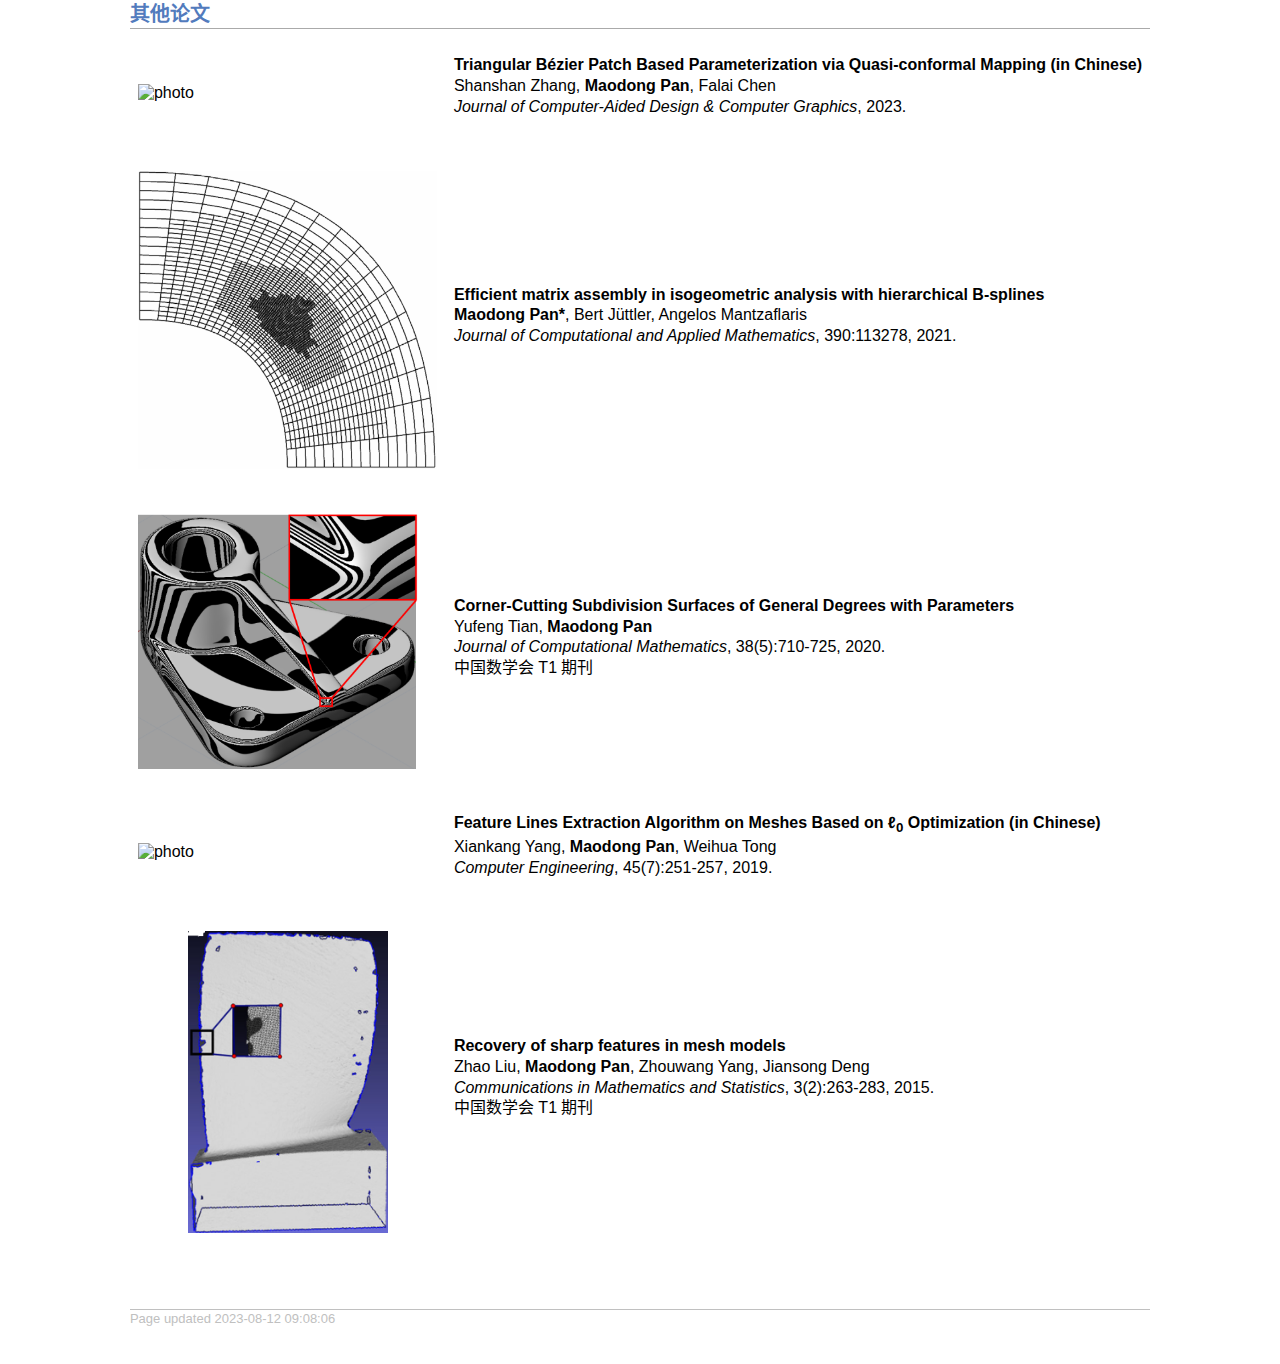
==== otherpublication.html @ eb7d7591 "Add files via upload" ====
<!DOCTYPE html>
<html lang="zh-cn">
<head>
	<link rel="stylesheet" href="./css/jemdoc.css" type="text/css">
	<title>Publications</title>
</head>
<body>
	<table id="tlayout">
		<tbody>
			<tr valign="top">
				<td id="layout-content">
					<h2>其他论文</h2>
					<table class="imgtable">
						<tbody>
							<tr>
								<td><img src="./img/jcadcg.png" alt="photo" width="350px" height=auto></td>
								<td align="left">
									<p>
										<b>Triangular Bézier Patch Based Parameterization via Quasi-conformal Mapping (in Chinese)</b><br>
										Shanshan Zhang, <b>Maodong Pan</b>, Falai Chen<br>
										<i>Journal of Computer-Aided Design & Computer Graphics</i>, 2023.
									</p>
								</td>
							</tr>
							<tr>
								<td><img src="./img/jcam.png" alt="photo" width="300px" height=auto></td>
								<td align="left">
									<p>
										<b>Efficient matrix assembly in isogeometric analysis with hierarchical B-splines</b><br>
										<b>Maodong Pan*</b>, Bert J&uuml;ttler, Angelos Mantzaflaris<br>
										<i>Journal of Computational and Applied Mathematics</i>, 390:113278, 2021.
									</p>
								</td>
							</tr>
							<tr>
								<td><img src="./img/jcm.png" alt="photo" width="280px" height=auto></td>
								<td align="left">
									<p>
										<b>Corner-Cutting Subdivision Surfaces of General Degrees with Parameters</b><br>
										Yufeng Tian, <b>Maodong Pan</b><br>
										<i>Journal of Computational Mathematics</i>, 38(5):710-725, 2020.<br>
										中国数学会 T1 期刊
									</p>
								</td>
							</tr>
							<tr>
								<td><img src="./img/ce.png" alt="photo" width="350px" height=auto></td>
								<td align="left">
									<p>
										<b>Feature Lines Extraction Algorithm on Meshes Based on ℓ<sub>0</sub> Optimization (in Chinese)</b><br>
										Xiankang Yang, <b>Maodong Pan</b>, Weihua Tong<br>
										<i>Computer Engineering</i>, 45(7):251-257, 2019.
									</p>
								</td>
							</tr>
							<tr>
								<td style="text-align:center"><img src="./img/cims.png" alt="photo" width="200px" height=auto></td>
								<td align="center">
									<p>
										<b>Recovery of sharp features in mesh models</b><br>
										Zhao Liu, <b>Maodong Pan</b>, Zhouwang Yang, Jiansong Deng<br>
										<i>Communications in Mathematics and Statistics</i>, 3(2):263-283, 2015.<br>
										中国数学会 T1 期刊
									</p>
								</td>
							</tr>
					</table>
					<div id="footer">
						<div id="footer-text">
							Page updated 2023-08-12 09:08:06
						</div>
					</div>
				</td>
			</tr>
		</tbody>
	</table>
</body>
</html>
---- css/jemdoc.css ----
/* Default css file for jemdoc. */

table#tlayout {
	max-width: 1360px;
	padding: auto;
	margin: auto;
	border: none;
	border-collapse: separate;
	background: white;
}

body {
	background: white;
	font-family: sans-serif;
	padding-bottom: 8px;
	margin: 0;
}

#layout-menu {
	background: #f6f6f6;
	border: 1px solid #dddddd;
	padding-top: 0.5em;
	padding-left: 8px;
	padding-right: 8px;
	font-size: 1.0em;
	width: auto;
	white-space: nowrap;
	text-align: left;
	vertical-align: top;
}

#layout-menu td {
	background: #f4f4f4;
	vertical-align: top;
}

#layout-content {
	padding-top: 0.0em;
	padding-left: 1.0em;
	padding-right: 1.0em;
	border: none;
	background: white;
	text-align: left;
	vertical-align: top;
}

#layout-menu a {
	line-height: 1.5em;
	margin-left: 0.5em;
}

tt {
	background: #ffffdd;
}

pre, tt {
	font-size: 90%;
	font-family: monaco, monospace;
}

a, a > tt {
	color: #224b8d;
	text-decoration: none;
}

a:hover {
	border-bottom: 1px gray dotted;
}

#layout-menu a.current:link, #layout-menu a.current:visited {
	color: #022b6d;
	border-bottom: 1px gray solid;
}
#layout-menu a:link, #layout-menu a:visited, #layout-menu a:hover {
	color: #527bbd;
	text-decoration: none;
}
#layout-menu a:hover {
	text-decoration: none;
}

div.menu-category {
	border-bottom: 1px solid gray;
	margin-top: 0.8em;
	padding-top: 0.2em;
	padding-bottom: 0.1em;
	font-weight: bold;
}

div.menu-item {
	padding-left: 16px;
	text-indent: -16px;
}

div#toptitle {
	padding-bottom: 0.2em;
	margin-bottom: 1.5em;
	border-bottom: 3px double gray;
}

/* Reduce space if we begin the page with a title. */
div#toptitle + h2, div#toptitle + h3 {
	margin-top: -0.7em;
}

div#subtitle {
	margin-top: 0.0em;
	margin-bottom: 0.0em;
	padding-top: 0em;
	padding-bottom: 0.1em;
}

em {
	font-style: italic;
}

strong {
	font-weight: bold;
}


h1, h2, h3 {
	color: #527bbd;
	margin-top: 0.7em;
	margin-bottom: 0.3em;
	padding-bottom: 0.2em;
	line-height: 1.0;
	padding-top: 0.5em;
	border-bottom: 1px solid #aaaaaa;
}

h1 {
	font-size: 165%;
}

h2 {
	padding-top: 0.8em;
	font-size: 125%;
}

h2 + h3 {
	padding-top: 0.2em;
}

h3 {
	font-size: 110%;
	border-bottom: none;
}

p {
	margin-top: 0.0em;
	margin-bottom: 0.8em;
	padding: 0;
	line-height: 1.3;
}

pre {
	padding: 0;
	margin: 0;
}

div#footer {
	font-size: small;
	border-top: 1px solid #c0c0c0;
	padding-top: 0.1em;
	margin-top: 4.0em;
	color: #c0c0c0;
}

div#footer a {
	color: #80a0b0;
}

div#footer-text {
	float: left;
	padding-bottom: 8px;
}

ul, ol, dl {
	margin-top: 0.2em;
	padding-top: 0;
	margin-bottom: 0.8em;
}

dt {
	margin-top: 0.5em;
	margin-bottom: 0;
}

dl {
	margin-left: 20px;
}

dd {
	color: #222222;
}

dd > *:first-child {
	margin-top: 0;
}

ul {
	list-style-position: outside;
	list-style-type: square;
}

p + ul, p + ol {
	margin-top: -0.5em;
}

li ul, li ol {
	margin-top: -0.3em;
}

ol {
	list-style-position: outside;
	list-style-type: decimal;
}

li p, dd p {
	margin-bottom: 0.3em;
}


ol ol {
	list-style-type: lower-alpha;
}

ol ol ol {
	list-style-type: lower-roman;
}

p + div.codeblock {
	margin-top: -0.6em;
}

div.codeblock, div.infoblock {
	margin-right: 0%;
	margin-top: 1.2em;
	margin-bottom: 1.3em;
}

div.blocktitle {
	font-weight: bold;
	color: #cd7b62;
	margin-top: 1.2em;
	margin-bottom: 0.1em;
}

div.blockcontent {
	border: 1px solid silver;
	padding: 0.3em 0.5em;
}

div.infoblock > div.blockcontent {
	background: #ffffee;
}

div.blockcontent p + ul, div.blockcontent p + ol {
	margin-top: 0.4em;
}

div.infoblock p {
	margin-bottom: 0em;
}

div.infoblock li p, div.infoblock dd p {
	margin-bottom: 0.5em;
}

div.infoblock p + p {
	margin-top: 0.8em;
}

div.codeblock > div.blockcontent {
	background: #f6f6f6;
}

span.pycommand {
	color: #000070;
}

span.statement {
	color: #008800;
}
span.builtin {
	color: #000088;
}
span.special {
	color: #990000;
}
span.operator {
	color: #880000;
}
span.error {
	color: #aa0000;
}
span.comment, span.comment > *, span.string, span.string > * {
	color: #606060;
}

@media print {
	#layout-menu {
		display: none;
	}

}

#fwtitle {
	margin: 2px;
}

#fwtitle #toptitle {
	padding-left: 0.5em;
	margin-bottom: 0.5em;
}

#layout-content h1:first-child, #layout-content h2:first-child, #layout-content h3:first-child {
	margin-top: -0.7em;
}

div#toptitle h1, #layout-content div#toptitle h1 {
	margin-bottom: 0.0em;
	padding-bottom: 0.1em;
	padding-top: 0;
	margin-top: 0.5em;
	border-bottom: none;
}

img.eq {
	padding: 0;
	padding-left: 0.1em;
	padding-right: 0.1em;
	margin: 0;
}

img.eqwl {
	padding-left: 2em;
	padding-top: 0.6em;
	padding-bottom: 0.2em;
	margin: 0;
}

table {
	border: 2px solid black;
	border-collapse: collapse;
}

td {
	padding: 20px;
	padding-left: 0.5em;
	padding-right: 0.5em;
	text-align: center;
	border: 1px solid gray;
}

table + table {
	margin-top: 1em;
}

tr.heading {
	font-weight: bold;
	border-bottom: 2px solid black;
}

img {
	border: none;
}

table.imgtable, table.imgtable td {
	border: none;
	text-align: left;
}
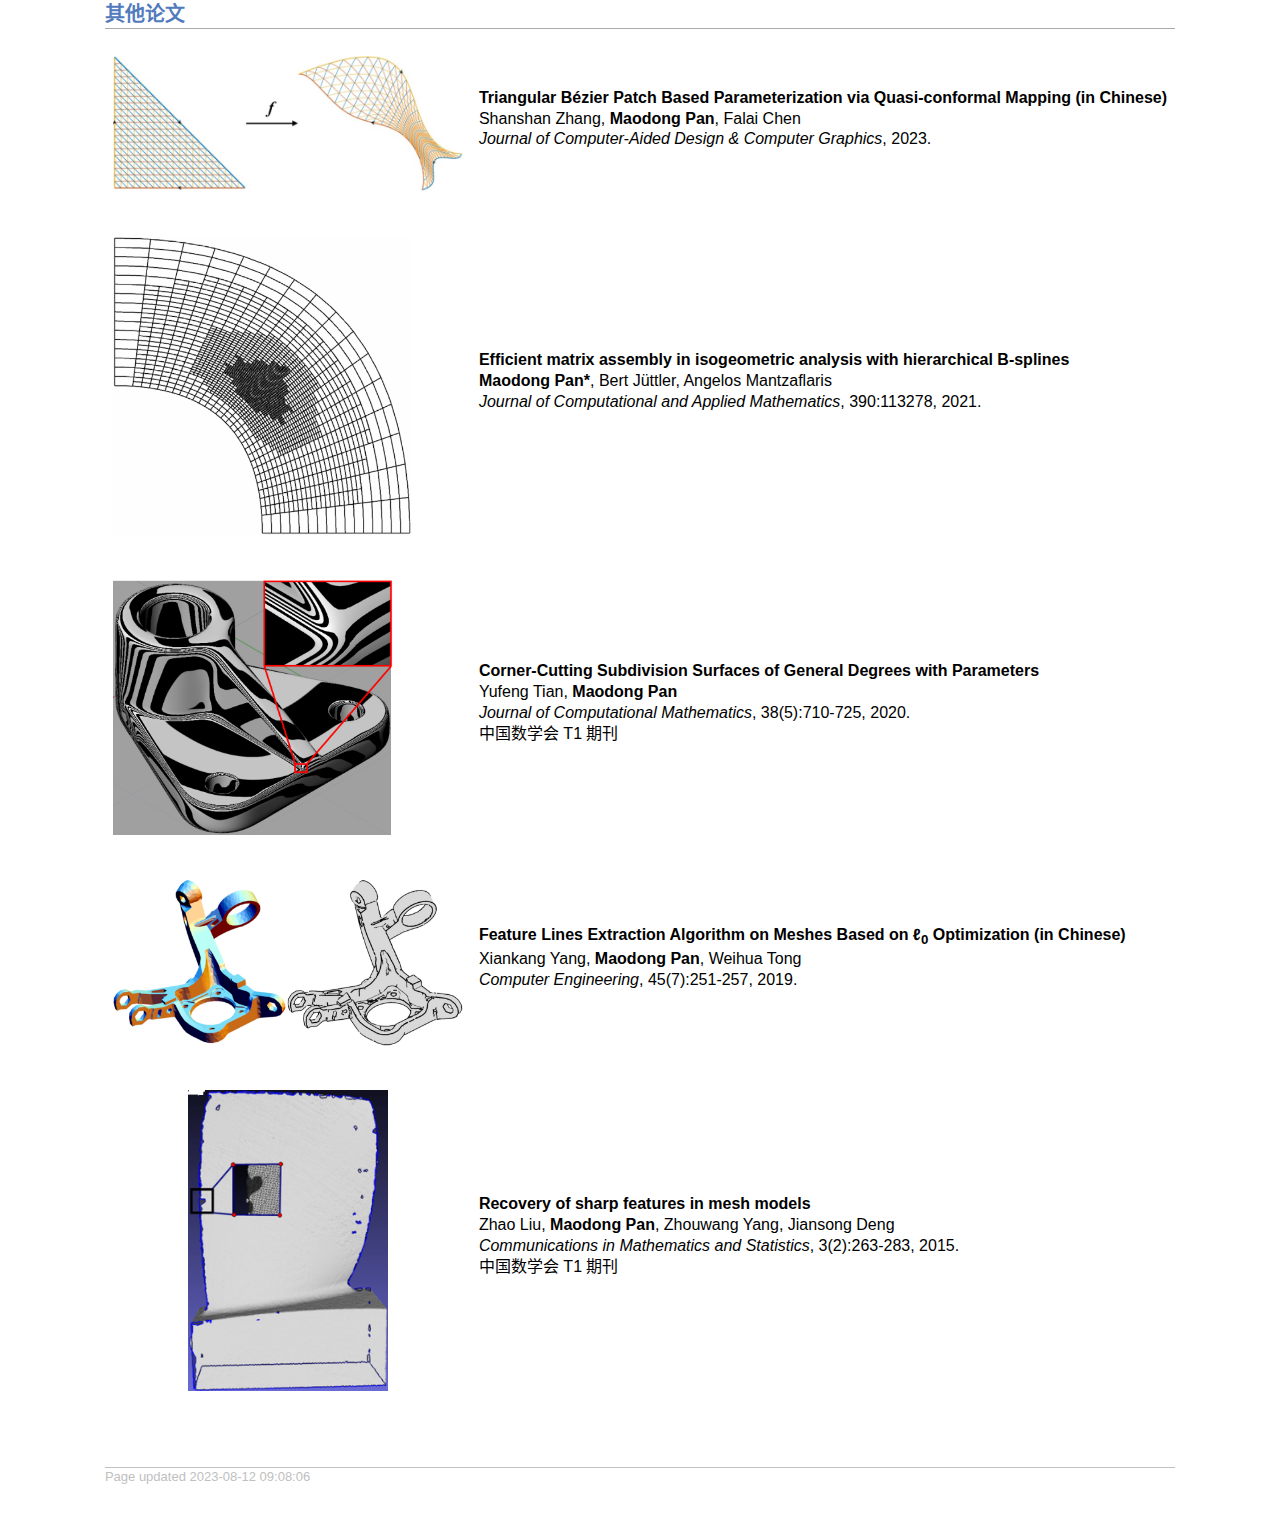
==== commit 50e76a84: "Add files via upload" ====
--- a/otherpublication.html
+++ b/otherpublication.html
@@ -2,7 +2,7 @@
 <html lang="zh-cn">
 <head>
 	<link rel="stylesheet" href="./css/jemdoc.css" type="text/css">
-	<title>Publications</title>
+	<title>OtherPublications</title>
 </head>
 <body>
 	<table id="tlayout">
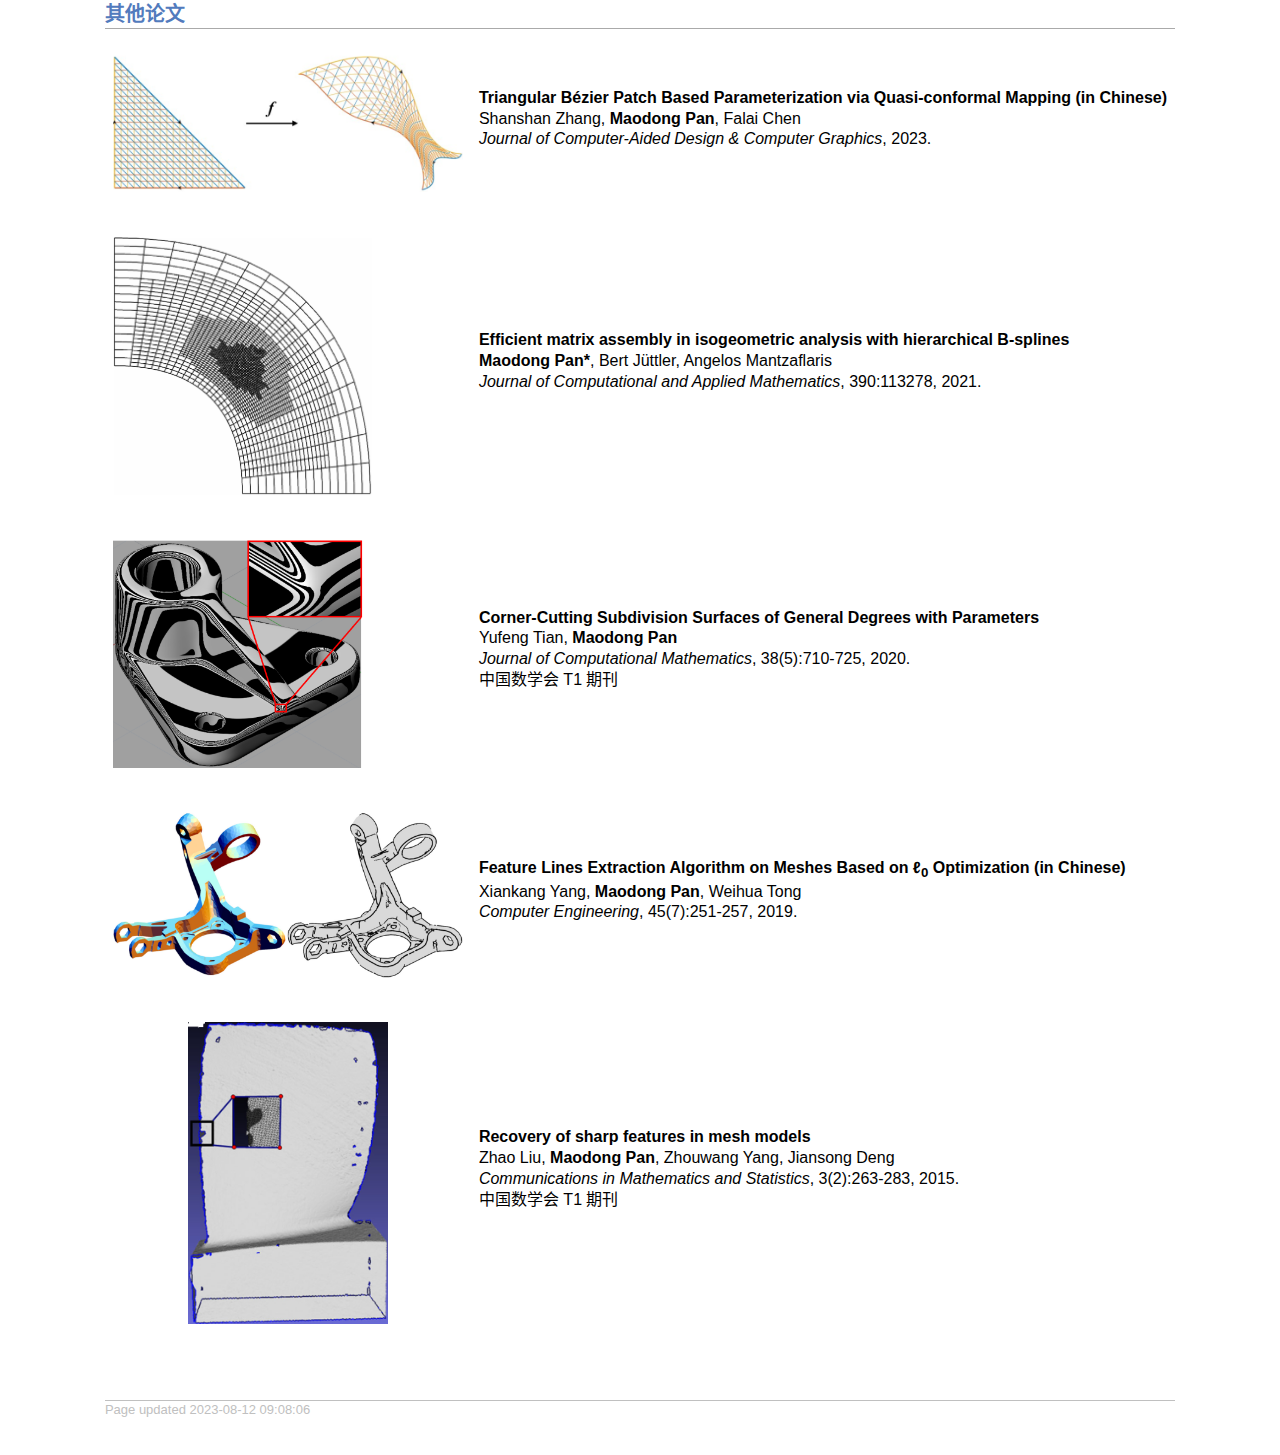
==== commit 5d5c153b: "Add files via upload" ====
--- a/otherpublication.html
+++ b/otherpublication.html
@@ -23,7 +23,7 @@
 								</td>
 							</tr>
 							<tr>
-								<td><img src="./img/jcam.png" alt="photo" width="300px" height=auto></td>
+								<td><img src="./img/jcam.png" alt="photo" width="260px" height=auto></td>
 								<td align="left">
 									<p>
 										<b>Efficient matrix assembly in isogeometric analysis with hierarchical B-splines</b><br>
@@ -33,7 +33,7 @@
 								</td>
 							</tr>
 							<tr>
-								<td><img src="./img/jcm.png" alt="photo" width="280px" height=auto></td>
+								<td><img src="./img/jcm.png" alt="photo" width="250px" height=auto></td>
 								<td align="left">
 									<p>
 										<b>Corner-Cutting Subdivision Surfaces of General Degrees with Parameters</b><br>
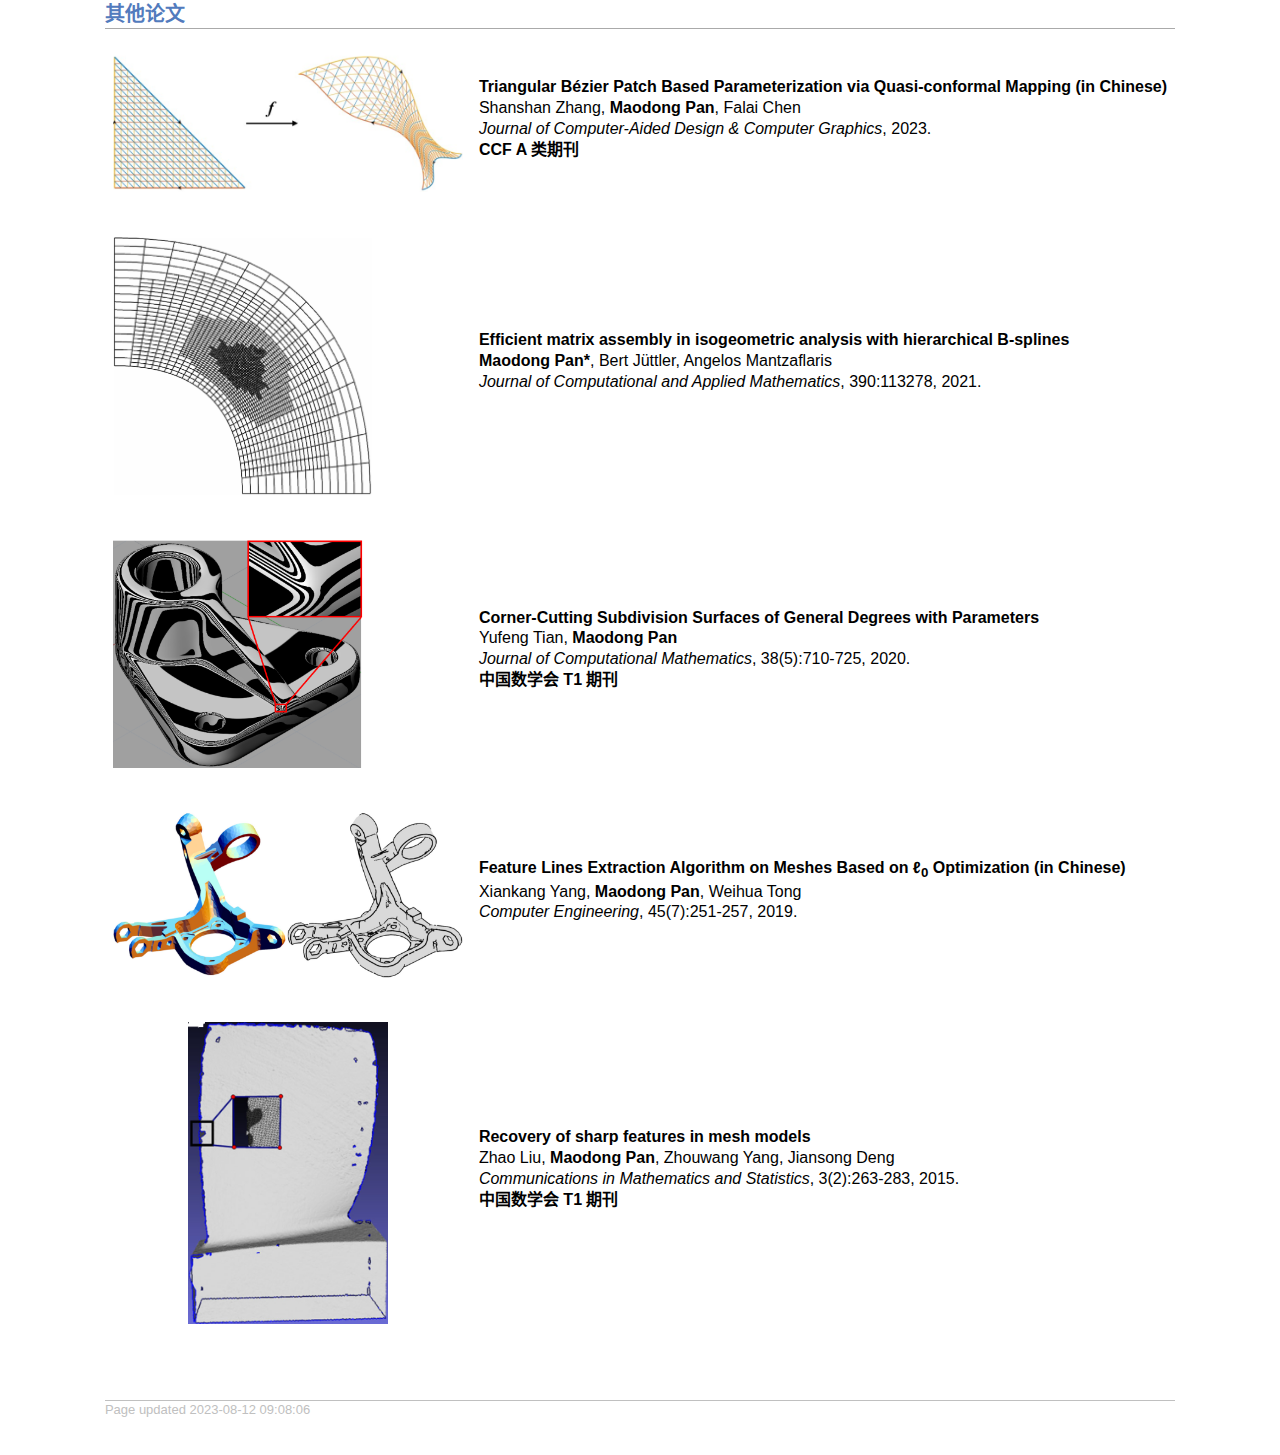
==== commit 9eda427e: "Add files via upload" ====
--- a/otherpublication.html
+++ b/otherpublication.html
@@ -18,7 +18,8 @@
 									<p>
 										<b>Triangular Bézier Patch Based Parameterization via Quasi-conformal Mapping (in Chinese)</b><br>
 										Shanshan Zhang, <b>Maodong Pan</b>, Falai Chen<br>
-										<i>Journal of Computer-Aided Design & Computer Graphics</i>, 2023.
+										<i>Journal of Computer-Aided Design & Computer Graphics</i>, 2023.<br>
+										<b>CCF A 类期刊</b>
 									</p>
 								</td>
 							</tr>
@@ -39,7 +40,7 @@
 										<b>Corner-Cutting Subdivision Surfaces of General Degrees with Parameters</b><br>
 										Yufeng Tian, <b>Maodong Pan</b><br>
 										<i>Journal of Computational Mathematics</i>, 38(5):710-725, 2020.<br>
-										中国数学会 T1 期刊
+										<b>中国数学会 T1 期刊</b>
 									</p>
 								</td>
 							</tr>
@@ -60,7 +61,7 @@
 										<b>Recovery of sharp features in mesh models</b><br>
 										Zhao Liu, <b>Maodong Pan</b>, Zhouwang Yang, Jiansong Deng<br>
 										<i>Communications in Mathematics and Statistics</i>, 3(2):263-283, 2015.<br>
-										中国数学会 T1 期刊
+										<b>中国数学会 T1 期刊</b>
 									</p>
 								</td>
 							</tr>
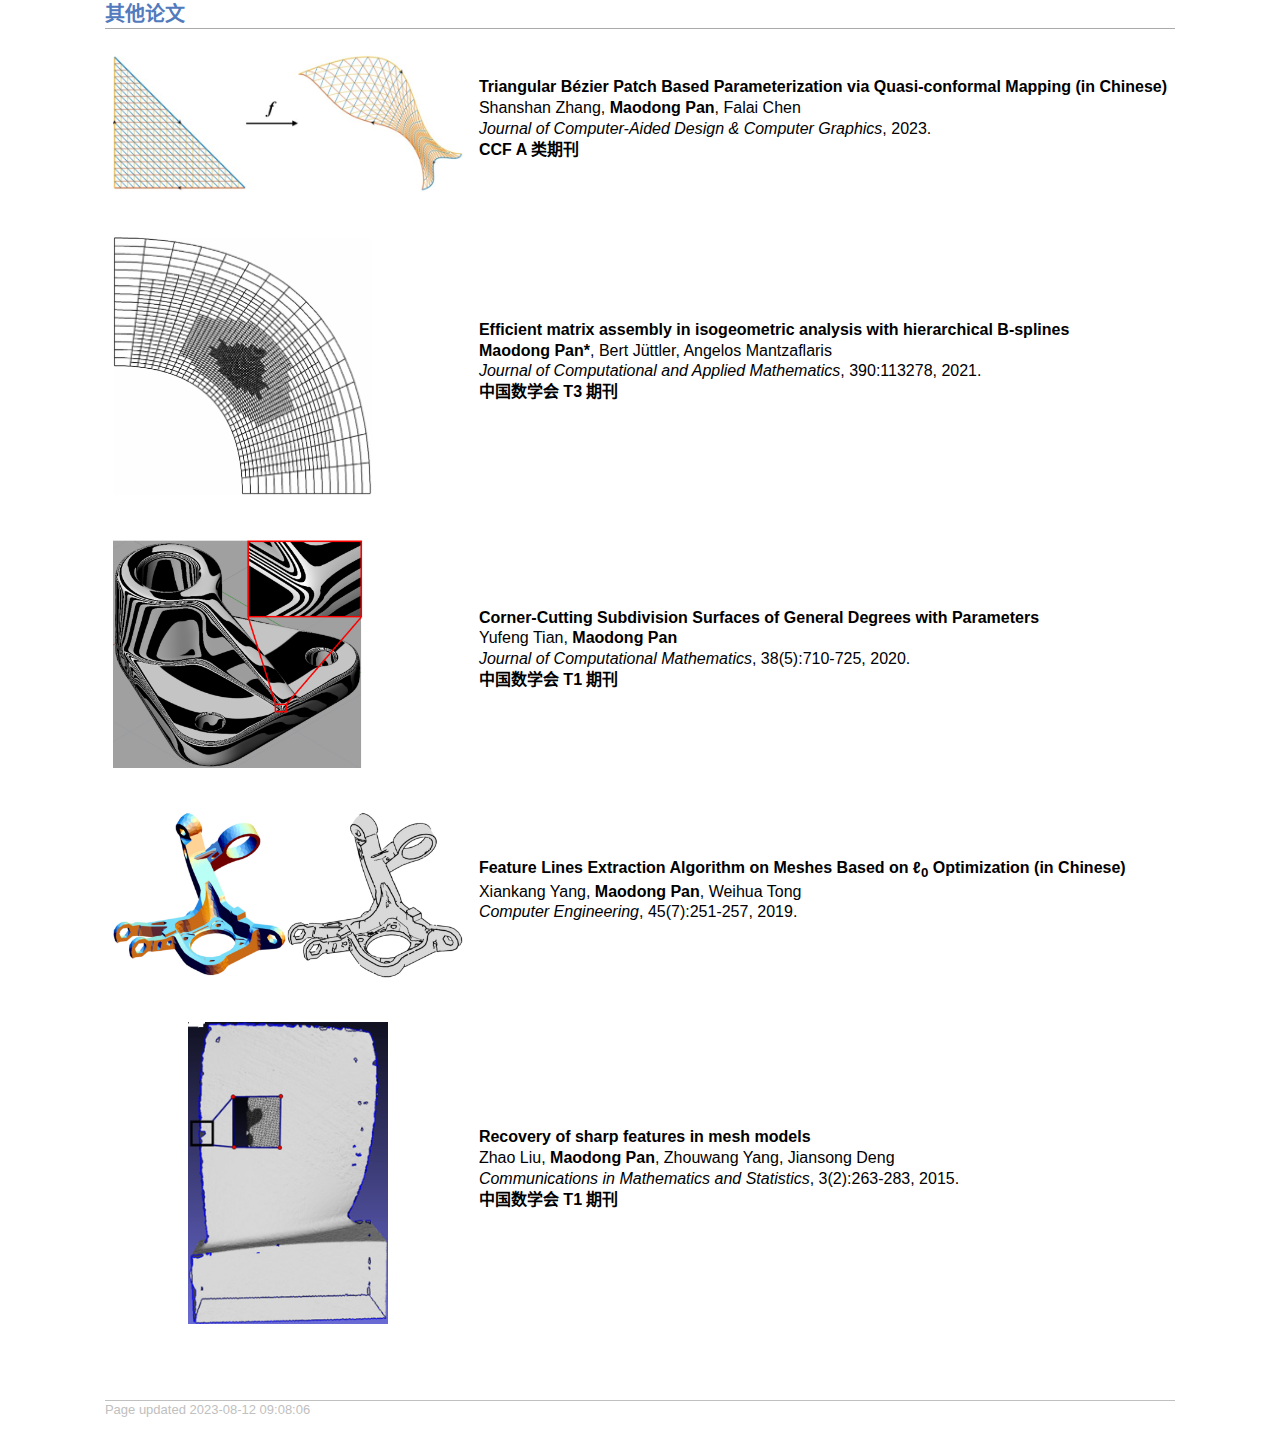
==== commit 869026ac: "Add files via upload" ====
--- a/otherpublication.html
+++ b/otherpublication.html
@@ -29,7 +29,8 @@
 									<p>
 										<b>Efficient matrix assembly in isogeometric analysis with hierarchical B-splines</b><br>
 										<b>Maodong Pan*</b>, Bert J&uuml;ttler, Angelos Mantzaflaris<br>
-										<i>Journal of Computational and Applied Mathematics</i>, 390:113278, 2021.
+										<i>Journal of Computational and Applied Mathematics</i>, 390:113278, 2021.<br>
+										<b>中国数学会 T3 期刊</b>
 									</p>
 								</td>
 							</tr>
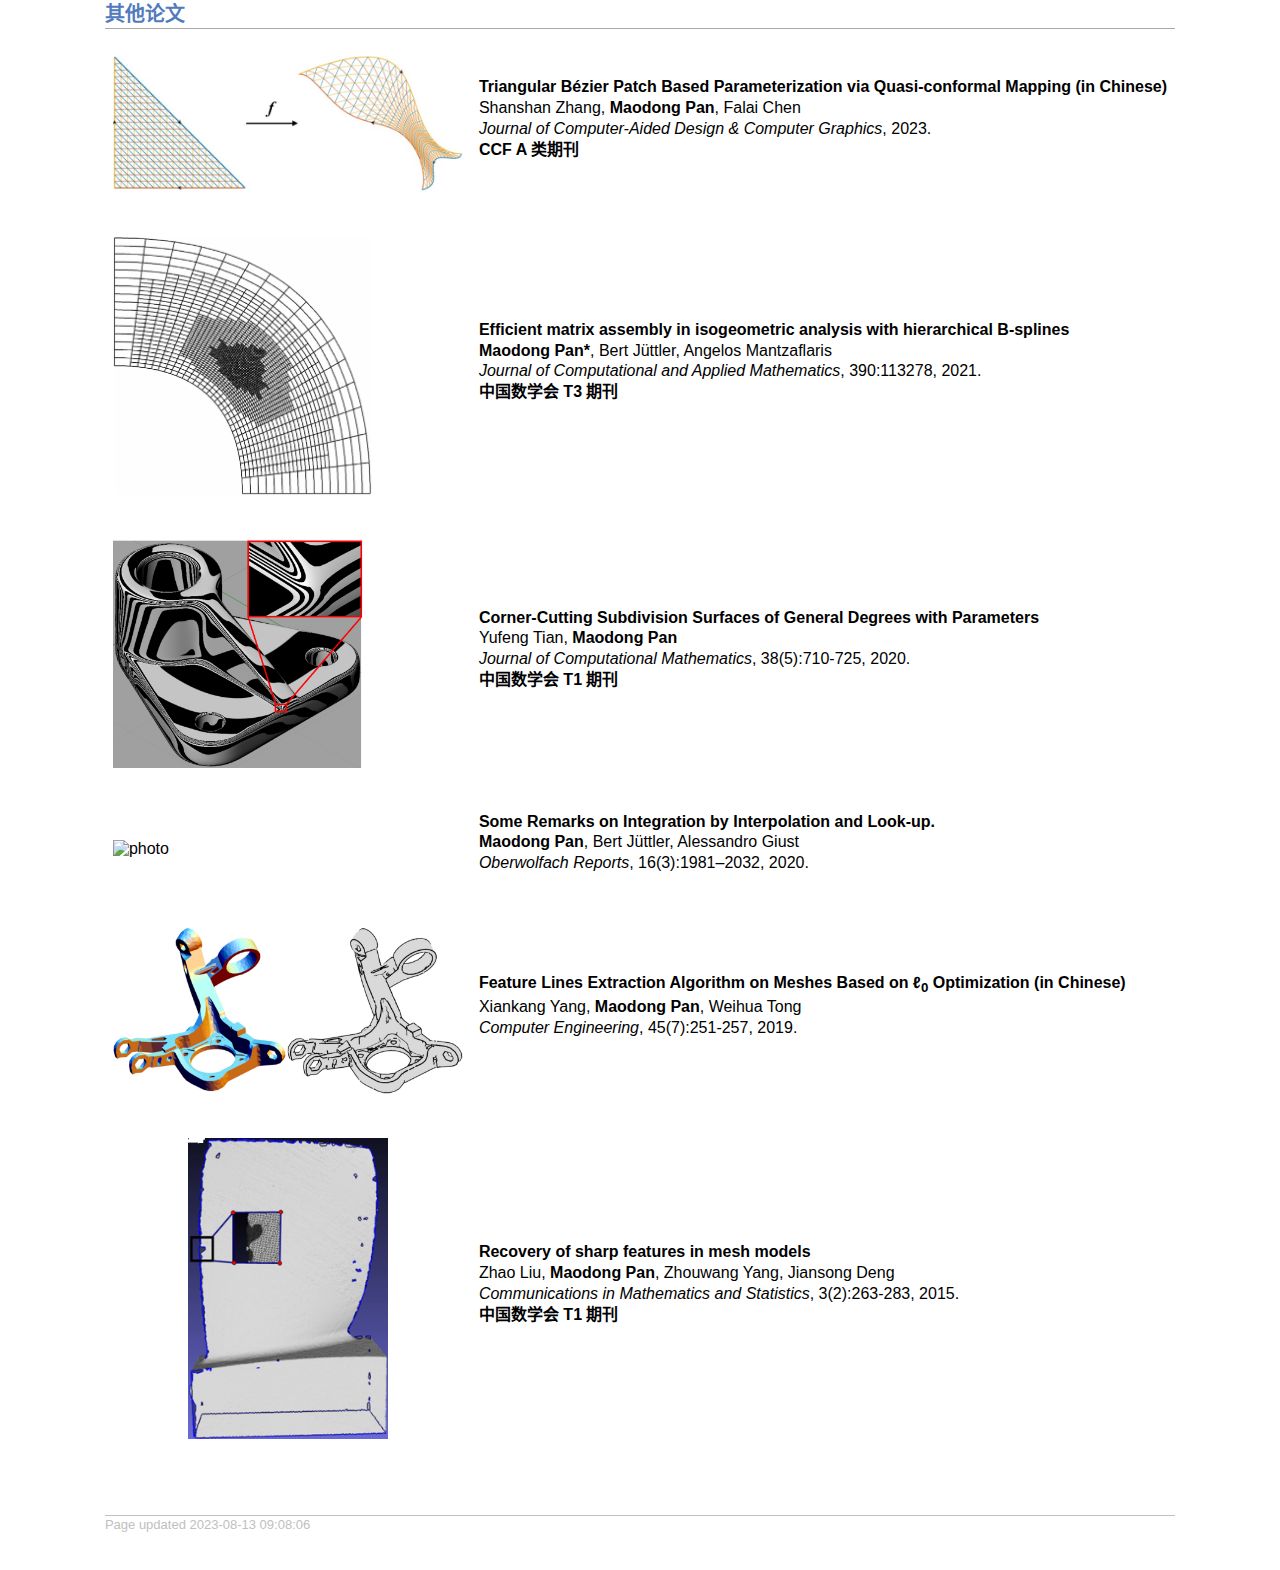
==== commit b6bfdec2: "Add files via upload" ====
--- a/otherpublication.html
+++ b/otherpublication.html
@@ -46,6 +46,16 @@
 								</td>
 							</tr>
 							<tr>
+								<td><img src="./img/oberwolfachreport.png" alt="photo" width="290px" height=auto></td>
+								<td align="left">
+									<p>
+										<b>Some Remarks on Integration by Interpolation and Look-up.</b><br>
+										<b>Maodong Pan</b>, Bert J&uuml;ttler, Alessandro Giust<br>
+										<i>Oberwolfach Reports</i>, 16(3):1981–2032, 2020.<br>
+									</p>
+								</td>
+							</tr>
+							<tr>
 								<td><img src="./img/ce.png" alt="photo" width="350px" height=auto></td>
 								<td align="left">
 									<p>
@@ -57,7 +67,7 @@
 							</tr>
 							<tr>
 								<td style="text-align:center"><img src="./img/cims.png" alt="photo" width="200px" height=auto></td>
-								<td align="center">
+								<td align="left">
 									<p>
 										<b>Recovery of sharp features in mesh models</b><br>
 										Zhao Liu, <b>Maodong Pan</b>, Zhouwang Yang, Jiansong Deng<br>
@@ -69,7 +79,7 @@
 					</table>
 					<div id="footer">
 						<div id="footer-text">
-							Page updated 2023-08-12 09:08:06
+							Page updated 2023-08-13 09:08:06
 						</div>
 					</div>
 				</td>
